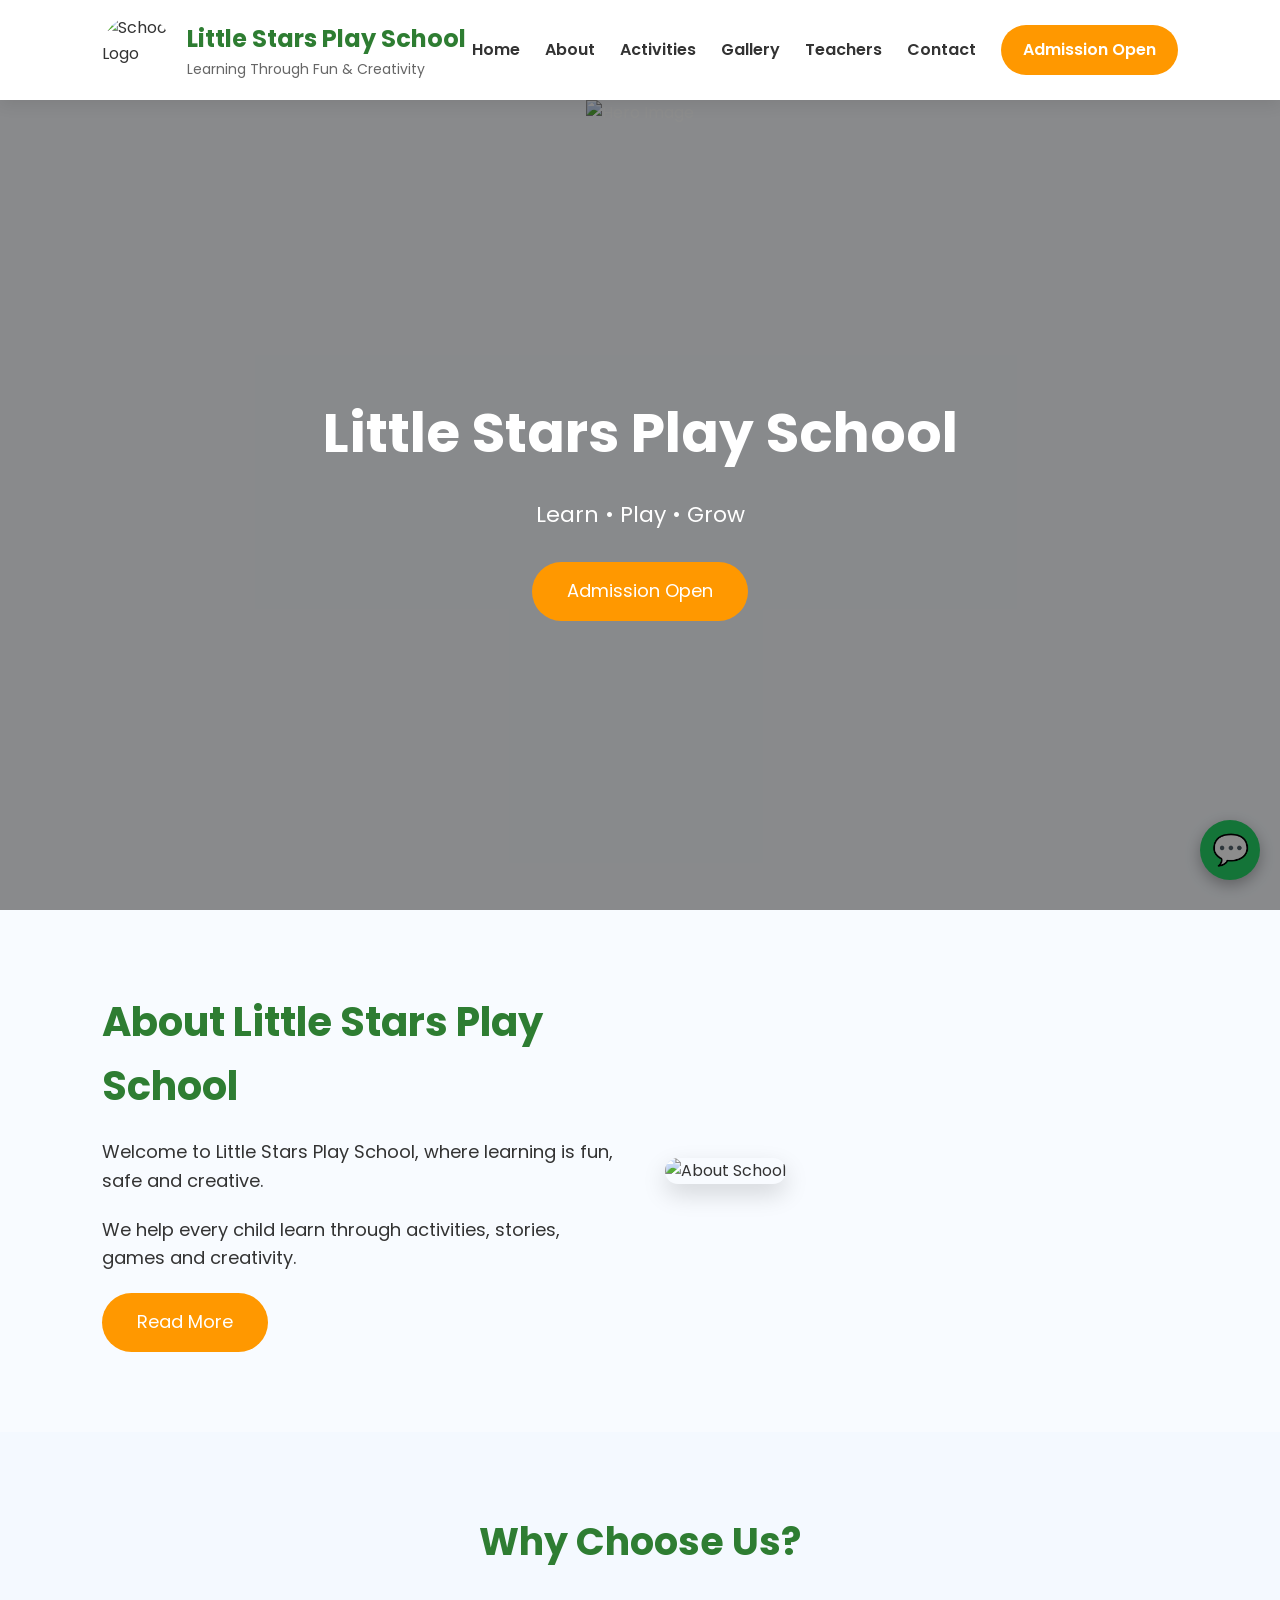
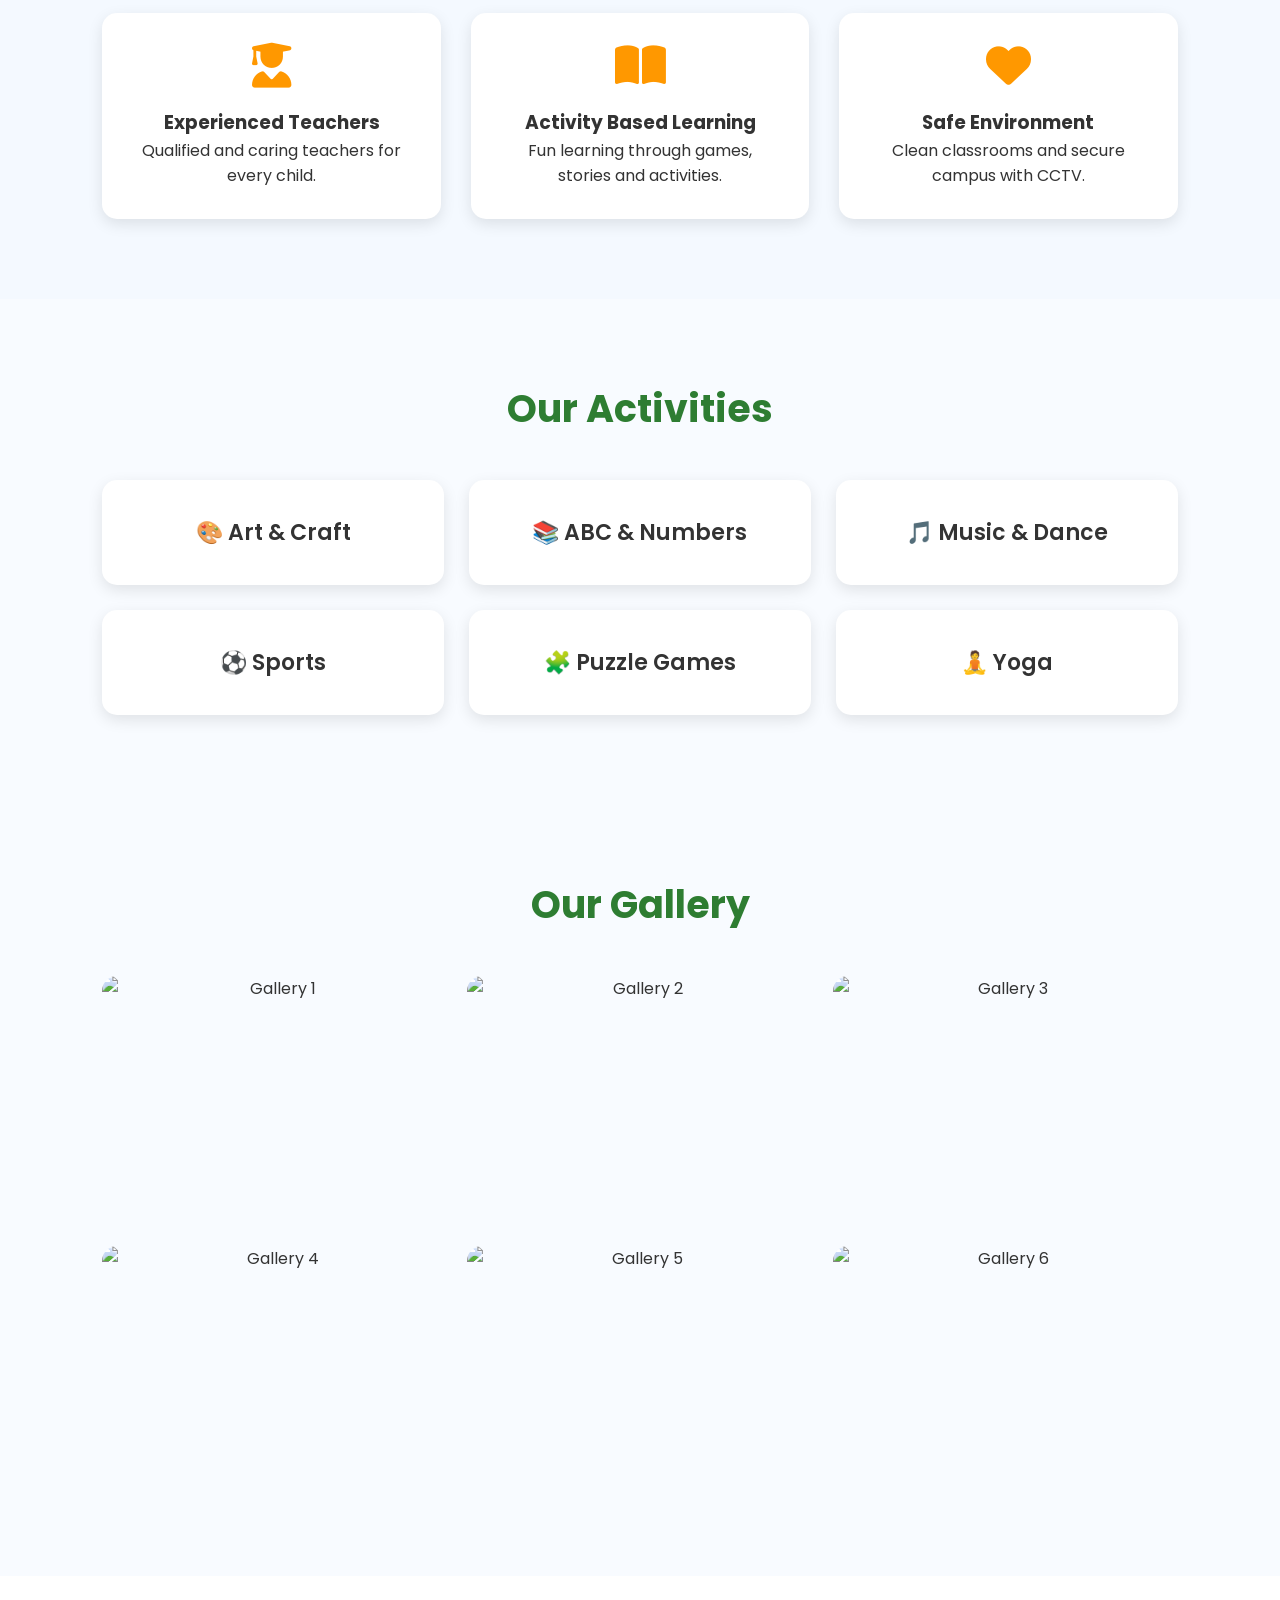
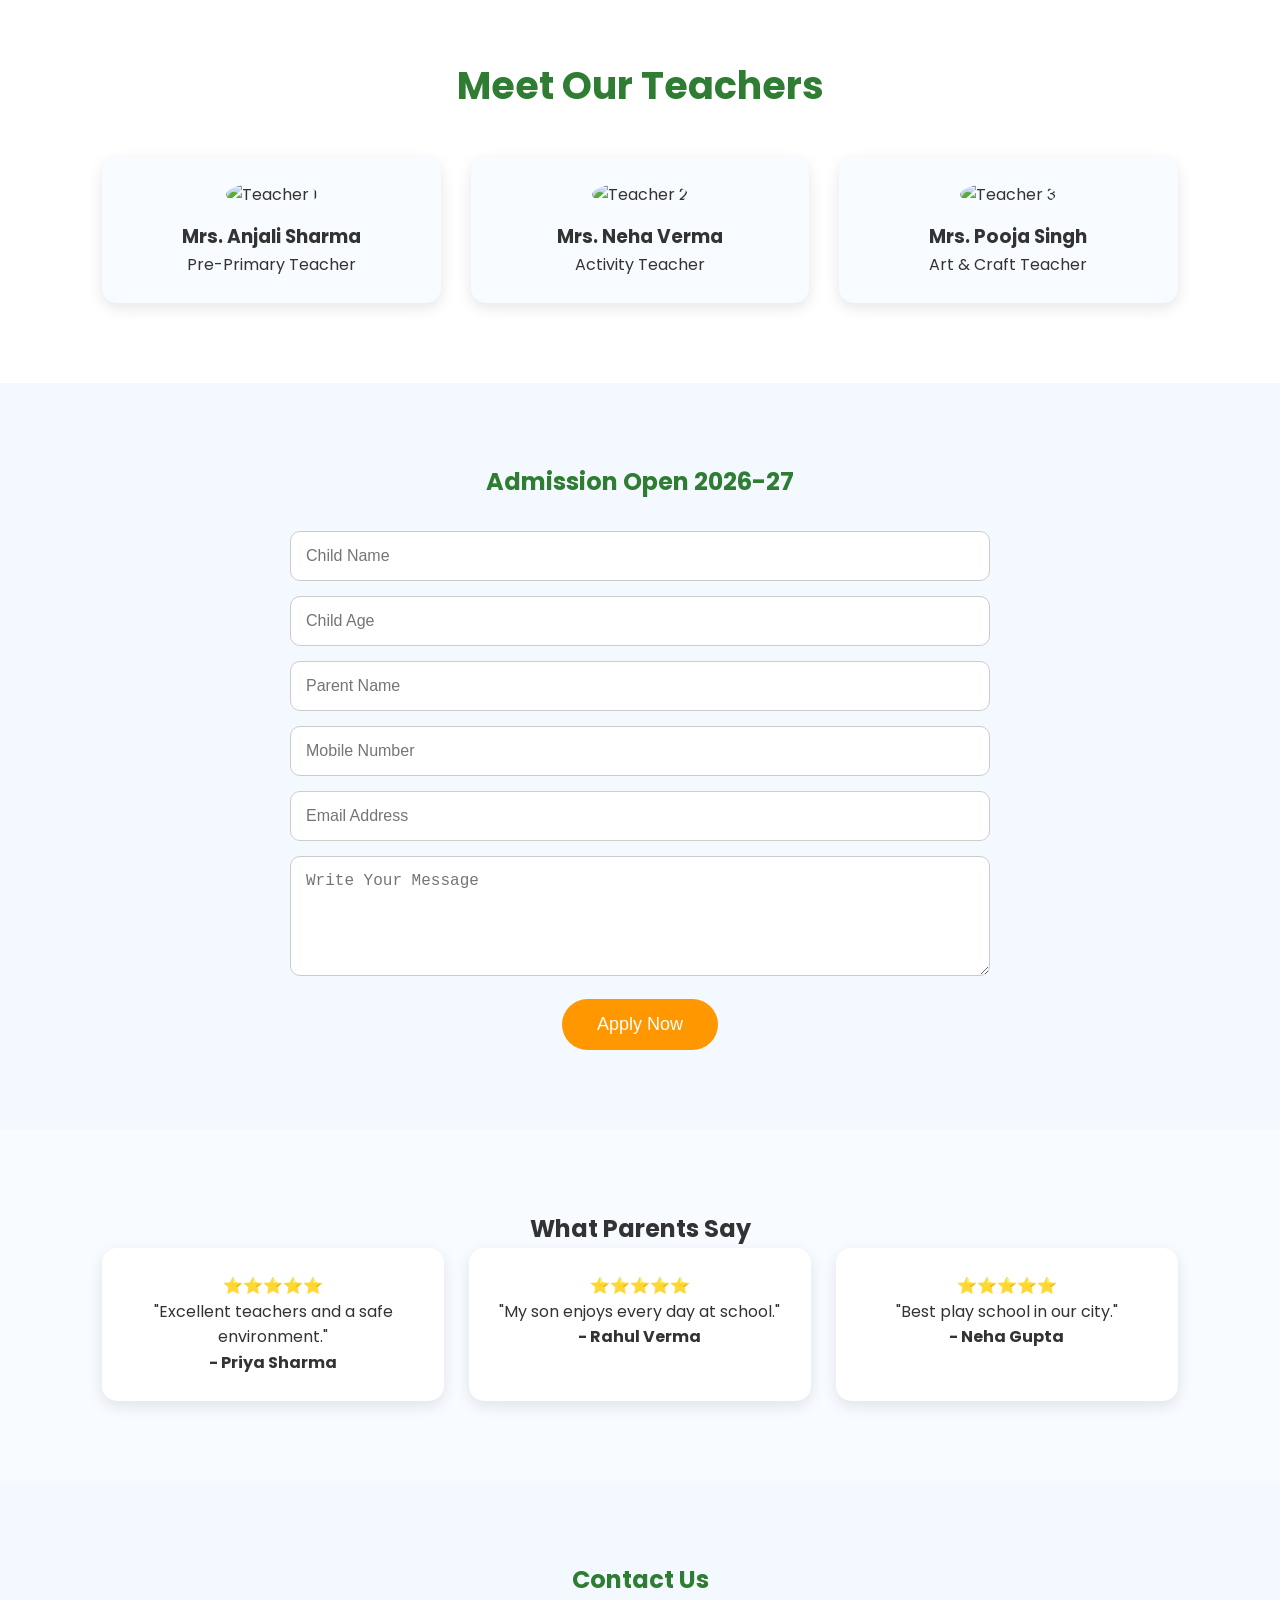
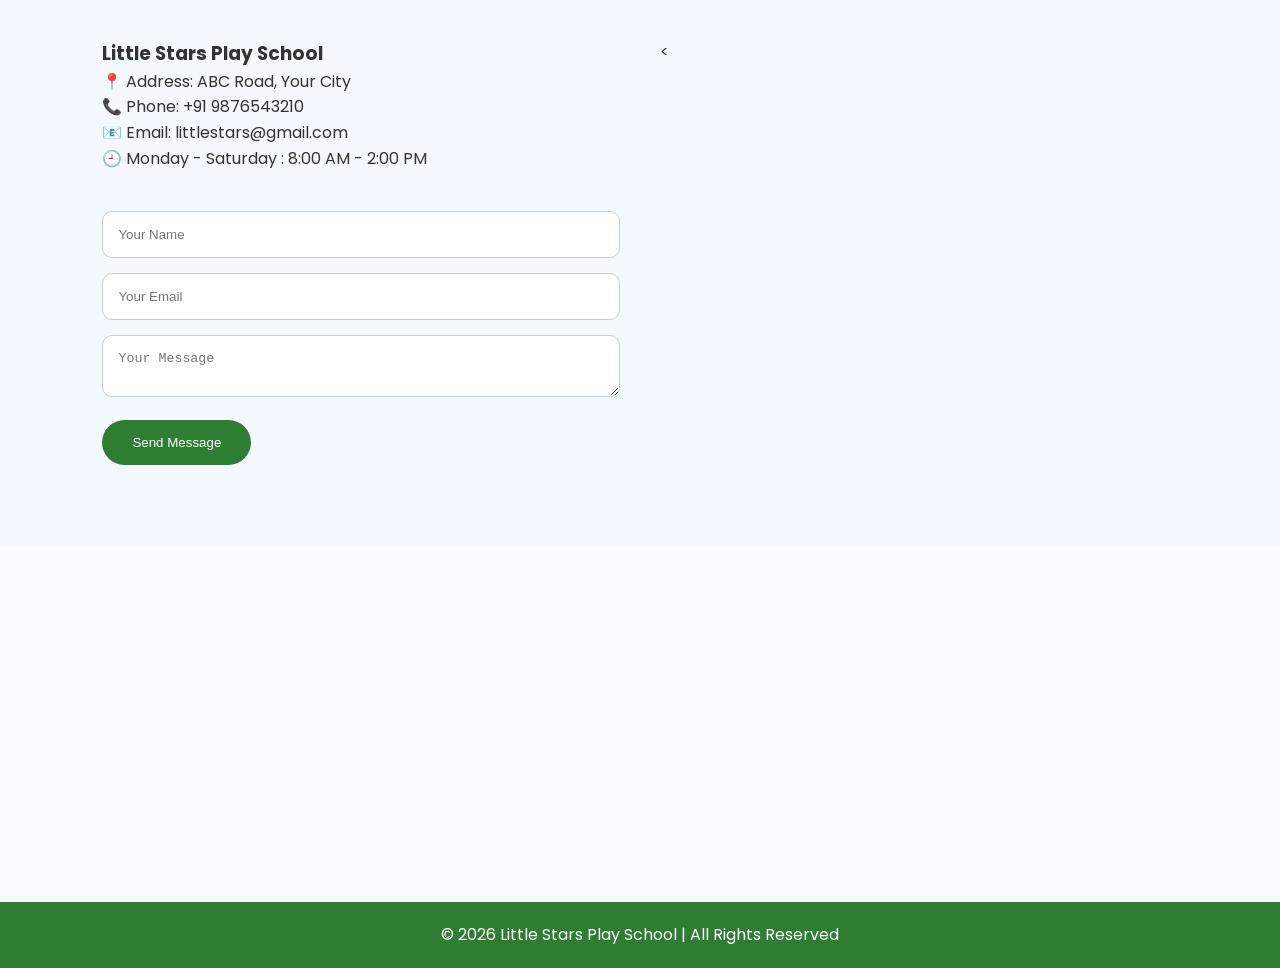
==== index.html @ bb534066 "Upload website files" ====
<!DOCTYPE html>
<html lang="en">

<head>
    <meta charset="UTF-8">
    <meta name="viewport" content="width=device-width, initial-scale=1.0">

    <title>Little Stars Play School</title>

    <link rel="stylesheet" href="style.css">

    <link rel="preconnect" href="https://fonts.googleapis.com">
    <link rel="preconnect" href="https://fonts.gstatic.com" crossorigin>

    <link href="https://fonts.googleapis.com/css2?family=Poppins:wght@300;400;500;600;700&display=swap" rel="stylesheet">

    <link rel="stylesheet"
          href="https://cdnjs.cloudflare.com/ajax/libs/font-awesome/6.6.0/css/all.min.css">
</head>

<body>

<header class="header">

    <div class="logo">

        <img src="images/logo.png" alt="School Logo">

        <div>
            <h2>Little Stars Play School</h2>
            <p>Learning Through Fun & Creativity</p>
        </div>

    </div>

    <div class="menu-toggle">
        <i class="fa-solid fa-bars"></i>
    </div>

    <nav class="navbar">

        <a href="#home">Home</a>
        <a href="#about">About</a>
        <a href="#activities">Activities</a>
        <a href="#gallery">Gallery</a>
        <a href="#teachers">Teachers</a>
        <a href="#contact">Contact</a>

        <a href="#admission" class="admission-btn">
            Admission Open
        </a>

    </nav>

</header>

<!-- Hero Section -->

<section class="hero" id="home">

    <div class="slider">

        <div class="slide active">
            <img src="images/hero1.jpg" alt="Hero Image">
        </div>

        <div class="slide">
            <img src="images/hero2.jpg" alt="Hero Image">
        </div>

        <div class="slide">
            <img src="images/hero3.jpg" alt="Hero Image">
        </div>

    </div>

    <div class="hero-content">

        <h1>Little Stars Play School</h1>

        <p>
            Learn • Play • Grow
        </p>

        <a href="#admission" class="hero-btn">
            Admission Open
        </a>

    </div>

</section>

<!-- About Section -->

<section class="about" id="about">

    <div class="about-text">

        <h2>About Little Stars Play School</h2>

        <p>
            Welcome to Little Stars Play School, where learning is fun,
            safe and creative.
        </p>

        <p>
            We help every child learn through activities, stories,
            games and creativity.
        </p>

        <a href="#admission" class="hero-btn">
            Read More
        </a>

    </div>

    <div class="about-image">

        <img src="images/about.jpg" alt="About School">

    </div>

</section>
<!-- Why Choose Us -->

<section class="why-us">

    <h2>Why Choose Us?</h2>

    <div class="why-container">

        <div class="why-card">
            <i class="fa-solid fa-user-graduate"></i>
            <h3>Experienced Teachers</h3>
            <p>Qualified and caring teachers for every child.</p>
        </div>

        <div class="why-card">
            <i class="fa-solid fa-book-open"></i>
            <h3>Activity Based Learning</h3>
            <p>Fun learning through games, stories and activities.</p>
        </div>

        <div class="why-card">
            <i class="fa-solid fa-heart"></i>
            <h3>Safe Environment</h3>
            <p>Clean classrooms and secure campus with CCTV.</p>
        </div>

    </div>

</section>

<!-- Activities -->

<section class="activities" id="activities">

    <h2>Our Activities</h2>

    <div class="activity-container">

        <div class="activity-card">🎨 Art & Craft</div>
        <div class="activity-card">📚 ABC & Numbers</div>
        <div class="activity-card">🎵 Music & Dance</div>
        <div class="activity-card">⚽ Sports</div>
        <div class="activity-card">🧩 Puzzle Games</div>
        <div class="activity-card">🧘 Yoga</div>

    </div>

</section>

<!-- Gallery -->

<section class="gallery" id="gallery">

    <h2>Our Gallery</h2>

    <div class="gallery-container">

        <img src="images/gallery1.jpg" alt="Gallery 1">
        <img src="images/gallery2.jpg" alt="Gallery 2">
        <img src="images/gallery3.jpg" alt="Gallery 3">
        <img src="images/gallery4.jpg" alt="Gallery 4">
        <img src="images/gallery5.jpg" alt="Gallery 5">
        <img src="images/gallery6.jpg" alt="Gallery 6">

    </div>

</section>

<!-- Teachers -->

<section class="teachers" id="teachers">

    <h2>Meet Our Teachers</h2>

    <div class="teacher-container">

        <div class="teacher-card">
            <img src="images/teacher1.jpg" alt="Teacher 1">
            <h3>Mrs. Anjali Sharma</h3>
            <p>Pre-Primary Teacher</p>
        </div>

        <div class="teacher-card">
            <img src="images/teacher2.jpg" alt="Teacher 2">
            <h3>Mrs. Neha Verma</h3>
            <p>Activity Teacher</p>
        </div>

        <div class="teacher-card">
            <img src="images/teacher3.jpg" alt="Teacher 3">
            <h3>Mrs. Pooja Singh</h3>
            <p>Art & Craft Teacher</p>
        </div>

    </div>

</section>
<!-- Admission -->

<section class="admission" id="admission">

    <h2>Admission Open 2026-27</h2>

    <form action="https://formsubmit.co/shrivastavpooja2024@gmail.com" method="POST" class="admission-form">

    <input type="hidden" name="_captcha" value="false">

    <input type="hidden" name="_subject" value="New Admission Request">

    <input type="hidden" name="_template" value="table">
<input type="hidden" name="_next" value="http://127.0.0.1:5500/thankyou.html">
    <input type="text" name="Child Name" placeholder="Child Name" required>

    <input type="number" name="Child Age" placeholder="Child Age" required>

    <input type="text" name="Parent Name" placeholder="Parent Name" required>

    <input type="tel" name="Mobile Number" placeholder="Mobile Number" required>

    <input type="email" name="Email Address" placeholder="Email Address">

    <textarea name="Message" placeholder="Write Your Message"></textarea>

    <button type="submit">Apply Now</button>

</form>

</section>

<!-- Testimonials -->

<section class="testimonials">

    <h2>What Parents Say</h2>

    <div class="testimonial-container">

        <div class="testimonial-card">
            ⭐⭐⭐⭐⭐
            <p>"Excellent teachers and a safe environment."</p>
            <h4>- Priya Sharma</h4>
        </div>

        <div class="testimonial-card">
            ⭐⭐⭐⭐⭐
            <p>"My son enjoys every day at school."</p>
            <h4>- Rahul Verma</h4>
        </div>

        <div class="testimonial-card">
            ⭐⭐⭐⭐⭐
            <p>"Best play school in our city."</p>
            <h4>- Neha Gupta</h4>
        </div>

    </div>

</section>

<!-- Contact -->

<section class="contact" id="contact">

    <h2>Contact Us</h2>

    <div class="contact-container">

        <div class="contact-info">

            <h3>Little Stars Play School</h3>

            <p>📍 Address: ABC Road, Your City</p>
            <p>📞 Phone: +91 9876543210</p>
            <p>📧 Email: littlestars@gmail.com</p>
            <p>🕘 Monday - Saturday : 8:00 AM - 2:00 PM</p>

        </div>

        <<div class="contact-form">

<form action="https://formsubmit.co/shrivastavpooja2024@gmail.com" method="POST">

<input type="hidden" name="_captcha" value="false">

<input type="hidden" name="_subject" value="New Contact Message">

<input type="hidden" name="_template" value="table">

<input type="text" name="Your Name" placeholder="Your Name" required>

<input type="email" name="Your Email" placeholder="Your Email" required>

<textarea name="Message" placeholder="Your Message" required></textarea>

<button type="submit">Send Message</button>

</form>

</div>

        </div>

    </div>

</section>

<!-- Google Map -->

<section class="map">

    <iframe
        src="https://www.google.com/maps?q=Delhi&output=embed"
        width="100%"
        height="350"
        style="border:0;"
        loading="lazy">
    </iframe>

</section>

<!-- Footer -->

<footer>

    <p>© 2026 Little Stars Play School | All Rights Reserved</p>

</footer>

<!-- WhatsApp Button -->

<a href="https://wa.me/919876543210"
   class="whatsapp"
   target="_blank">
    💬
</a>

<!-- Lightbox -->

<div class="lightbox" id="lightbox">

    <span class="close">&times;</span>

    <img id="lightbox-img" src="" alt="">

</div>

<script src="script.js"></script>

</body>
</html>
---- style.css ----
/* ===========================
   GOOGLE FONT & RESET
=========================== */

*{
    margin:0;
    padding:0;
    box-sizing:border-box;
}

html{
    scroll-behavior:smooth;
}

body{
    font-family:'Poppins',sans-serif;
    background:#f8fbff;
    color:#333;
    line-height:1.6;
}

/* ===========================
   HEADER
=========================== */

.header{
    width:100%;
    background:#ffffff;
    display:flex;
    justify-content:space-between;
    align-items:center;
    padding:15px 8%;
    box-shadow:0 5px 15px rgba(0,0,0,.08);
    position:sticky;
    top:0;
    z-index:1000;
}

.logo{
    display:flex;
    align-items:center;
    gap:15px;
}

.logo img{
    width:70px;
    height:70px;
    border-radius:50%;
    object-fit:cover;
}

.logo h2{
    color:#2e7d32;
    font-size:24px;
}

.logo p{
    color:#666;
    font-size:14px;
}

/* ===========================
   NAVIGATION
=========================== */

.navbar{
    display:flex;
    align-items:center;
    gap:25px;
}

.navbar a{
    text-decoration:none;
    color:#333;
    font-weight:600;
    transition:.3s;
}

.navbar a:hover{
    color:#2e7d32;
}

.admission-btn{
    background:#ff9800;
    color:#fff !important;
    padding:12px 22px;
    border-radius:30px;
}

.admission-btn:hover{
    background:#ff5722;
}

/* ===========================
   HERO SECTION
=========================== */

.hero{
    height:90vh;
    background:url("images/hero.jpg") center/cover no-repeat;
    display:flex;
    justify-content:center;
    align-items:center;
    text-align:center;
    color:#fff;
    position:relative;
}

.hero::before{
    content:"";
    position:absolute;
    inset:0;
    background:rgba(0,0,0,.45);
}

.hero-content{
    position:relative;
    z-index:2;
    max-width:700px;
    padding:20px;
}

.hero h1{
    font-size:52px;
    margin-bottom:20px;
}

.hero p{
    font-size:20px;
    margin-bottom:30px;
}

.hero-btn{
    display:inline-block;
    background:#ff9800;
    color:#fff;
    text-decoration:none;
    padding:15px 35px;
    border-radius:40px;
    transition:.3s;
}

.hero-btn:hover{
    background:#ff5722;
    transform:translateY(-3px);
}
/* ===========================
   ABOUT SECTION
=========================== */

.about{
    display:flex;
    justify-content:space-between;
    align-items:center;
    gap:50px;
    padding:80px 8%;
}

.about-text{
    flex:1;
}

.about-text h2{
    font-size:40px;
    color:#2e7d32;
    margin-bottom:20px;
}

.about-text p{
    margin-bottom:20px;
    font-size:18px;
}

.about-image{
    flex:1;
}

.about-image img{
    width:100%;
    border-radius:15px;
    box-shadow:0 10px 25px rgba(0,0,0,.15);
}

/* ===========================
   WHY CHOOSE US
=========================== */

.why-us{
    padding:80px 8%;
    background:#f4f9ff;
    text-align:center;
}

.why-us h2{
    font-size:38px;
    color:#2e7d32;
    margin-bottom:40px;
}

.why-container{
    display:grid;
    grid-template-columns:repeat(3,1fr);
    gap:30px;
}

.why-card{
    background:#fff;
    padding:30px;
    border-radius:15px;
    box-shadow:0 5px 15px rgba(0,0,0,.1);
    transition:.3s;
}

.why-card:hover{
    transform:translateY(-10px);
}

.why-card i{
    font-size:45px;
    color:#ff9800;
    margin-bottom:20px;
}

/* ===========================
   ACTIVITIES
=========================== */

.activities{
    padding:80px 8%;
    text-align:center;
}

.activities h2{
    font-size:38px;
    color:#2e7d32;
    margin-bottom:40px;
}

.activity-container{
    display:grid;
    grid-template-columns:repeat(3,1fr);
    gap:25px;
}

.activity-card{
    background:#ffffff;
    padding:35px;
    border-radius:15px;
    box-shadow:0 5px 15px rgba(0,0,0,.1);
    font-size:22px;
    font-weight:600;
    transition:.3s;
}

.activity-card:hover{
    background:#ff9800;
    color:white;
    transform:scale(1.05);
}

/* ===========================
   GALLERY
=========================== */

.gallery{
    padding:80px 8%;
    background:#f8fbff;
    text-align:center;
}

.gallery h2{
    font-size:38px;
    color:#2e7d32;
    margin-bottom:40px;
}

.gallery-container{
    display:grid;
    grid-template-columns:repeat(3,1fr);
    gap:20px;
}

.gallery-container img{
    width:100%;
    height:250px;
    object-fit:cover;
    border-radius:15px;
    transition:.3s;
}

.gallery-container img:hover{
    transform:scale(1.05);
}
/* ===========================
   TEACHERS SECTION
=========================== */

.teachers{
    padding:80px 8%;
    text-align:center;
    background:#ffffff;
}

.teachers h2{
    font-size:38px;
    color:#2e7d32;
    margin-bottom:40px;
}

.teacher-container{
    display:grid;
    grid-template-columns:repeat(3,1fr);
    gap:30px;
}

.teacher-card{
    background:#f8fbff;
    padding:25px;
    border-radius:15px;
    box-shadow:0 5px 15px rgba(0,0,0,.1);
    transition:.3s;
}

.teacher-card:hover{
    transform:translateY(-10px);
}

.teacher-card img{
    width:150px;
    height:150px;
    border-radius:50%;
    object-fit:cover;
    margin-bottom:15px;
}

/* ===========================
   ADMISSION SECTION
=========================== */

.admission{
    padding:80px 8%;
    background:#f4f9ff;
    text-align:center;
}

.admission h2{
    color:#2e7d32;
    margin-bottom:30px;
}

.admission-form{
    max-width:700px;
    margin:auto;
}

.admission-form input,
.admission-form textarea{
    width:100%;
    padding:15px;
    margin-bottom:15px;
    border:1px solid #ccc;
    border-radius:10px;
    font-size:16px;
}

.admission-form textarea{
    height:120px;
}

.admission-form button{
    background:#ff9800;
    color:white;
    border:none;
    padding:15px 35px;
    border-radius:30px;
    cursor:pointer;
    font-size:18px;
}

.admission-form button:hover{
    background:#ff5722;
}

/* ===========================
   TESTIMONIALS
=========================== */

.testimonials{
    padding:80px 8%;
    text-align:center;
}

.testimonial-container{
    display:grid;
    grid-template-columns:repeat(3,1fr);
    gap:25px;
}

.testimonial-card{
    background:white;
    padding:25px;
    border-radius:15px;
    box-shadow:0 5px 15px rgba(0,0,0,.1);
}

/* ===========================
   CONTACT
=========================== */

.contact{
    padding:80px 8%;
    background:#f4f9ff;
}

.contact h2{
    text-align:center;
    color:#2e7d32;
    margin-bottom:40px;
}

.contact-container{
    display:grid;
    grid-template-columns:1fr 1fr;
    gap:40px;
}

.contact-form input,
.contact-form textarea{
    width:100%;
    padding:15px;
    margin-bottom:15px;
    border-radius:10px;
    border:1px solid #ccc;
}

.contact-form button{
    background:#2e7d32;
    color:white;
    padding:15px 30px;
    border:none;
    border-radius:30px;
    cursor:pointer;
}

/* ===========================
   FOOTER
=========================== */

footer{
    background:#2e7d32;
    color:white;
    text-align:center;
    padding:20px;
}

/* ===========================
   WHATSAPP BUTTON
=========================== */

.whatsapp{
    position:fixed;
    right:20px;
    bottom:20px;
    width:60px;
    height:60px;
    background:#25D366;
    color:white;
    border-radius:50%;
    display:flex;
    justify-content:center;
    align-items:center;
    text-decoration:none;
    font-size:30px;
    box-shadow:0 5px 15px rgba(0,0,0,.3);
}

/* ===========================
   RESPONSIVE DESIGN
=========================== */

@media(max-width:768px){

.header{
    flex-direction:column;
}

.navbar{
    flex-wrap:wrap;
    justify-content:center;
    margin-top:15px;
}

.about,
.contact-container{
    grid-template-columns:1fr;
    display:grid;
}

.why-container,
.activity-container,
.gallery-container,
.teacher-container,
.testimonial-container{
    grid-template-columns:1fr;
}

.hero h1{
    font-size:36px;
}

.hero p{
    font-size:18px;
}

}
/* ===========================
   HERO IMAGE SLIDER
=========================== */

.hero{
    position:relative;
    width:100%;
    height:90vh;
    overflow:hidden;
}

.slider{
    position:absolute;
    top:0;
    left:0;
    width:100%;
    height:100%;
}

.slide{
    position:absolute;
    width:100%;
    height:100%;
    opacity:0;
    transition:opacity 1s ease-in-out;
}

.slide.active{
    opacity:1;
}

.slide img{
    width:100%;
    height:100%;
    object-fit:cover;
}

.hero::before{
    content:"";
    position:absolute;
    width:100%;
    height:100%;
    background:rgba(0,0,0,0.45);
    z-index:1;
}

.hero-content{
    position:relative;
    z-index:2;
    height:100%;
    display:flex;
    flex-direction:column;
    justify-content:center;
    align-items:center;
    color:white;
    text-align:center;
    padding:20px;
}

.hero-content h1{
    font-size:55px;
    margin-bottom:20px;
}

.hero-content p{
    font-size:22px;
    margin-bottom:30px;
}

.hero-btn{
    background:#ff9800;
    color:white;
    text-decoration:none;
    padding:15px 35px;
    border-radius:40px;
    font-size:18px;
    transition:0.3s;
}

.hero-btn:hover{
    background:#ff5722;
}
/* ===========================
   HAMBURGER MENU
=========================== */

.menu-toggle{
    display:none;
    font-size:30px;
    cursor:pointer;
    color:#2e7d32;
}

@media (max-width:768px){

    .menu-toggle{
        display:block;
    }

    .navbar{
        display:none;
        flex-direction:column;
        position:absolute;
        top:90px;
        left:0;
        width:100%;
        background:#ffffff;
        padding:20px 0;
        box-shadow:0 5px 10px rgba(0,0,0,.1);
    }

    .navbar.active{
        display:flex;
    }

    .navbar a{
        padding:12px;
        text-align:center;
    }

}
/* ===========================
   SCROLL ANIMATION
=========================== */

.hidden{
    opacity:0;
    transform:translateY(60px);
    transition:all .8s ease;
}

.show{
    opacity:1;
    transform:translateY(0);
}
/* ===========================
   GALLERY LIGHTBOX
=========================== */

.lightbox{
    display:none;
    position:fixed;
    top:0;
    left:0;
    width:100%;
    height:100%;
    background:rgba(0,0,0,.9);
    justify-content:center;
    align-items:center;
    z-index:9999;
}

.lightbox img{
    max-width:90%;
    max-height:80%;
    border-radius:10px;
}

.close{
    position:absolute;
    top:20px;
    right:40px;
    color:#fff;
    font-size:45px;
    cursor:pointer;
}
/* THANK YOU PAGE */

.thankyou-container{

height:100vh;

display:flex;

flex-direction:column;

justify-content:center;

align-items:center;

text-align:center;

background:linear-gradient(135deg,#4facfe,#00f2fe);

color:#fff;

padding:20px;

}

.thankyou-container h1{

font-size:60px;

margin-bottom:20px;

}

.thankyou-container h2{

margin-bottom:20px;

}

.thankyou-container p{

font-size:20px;

margin:10px;

}

.thankyou-container .hero-btn{

margin-top:30px;

}
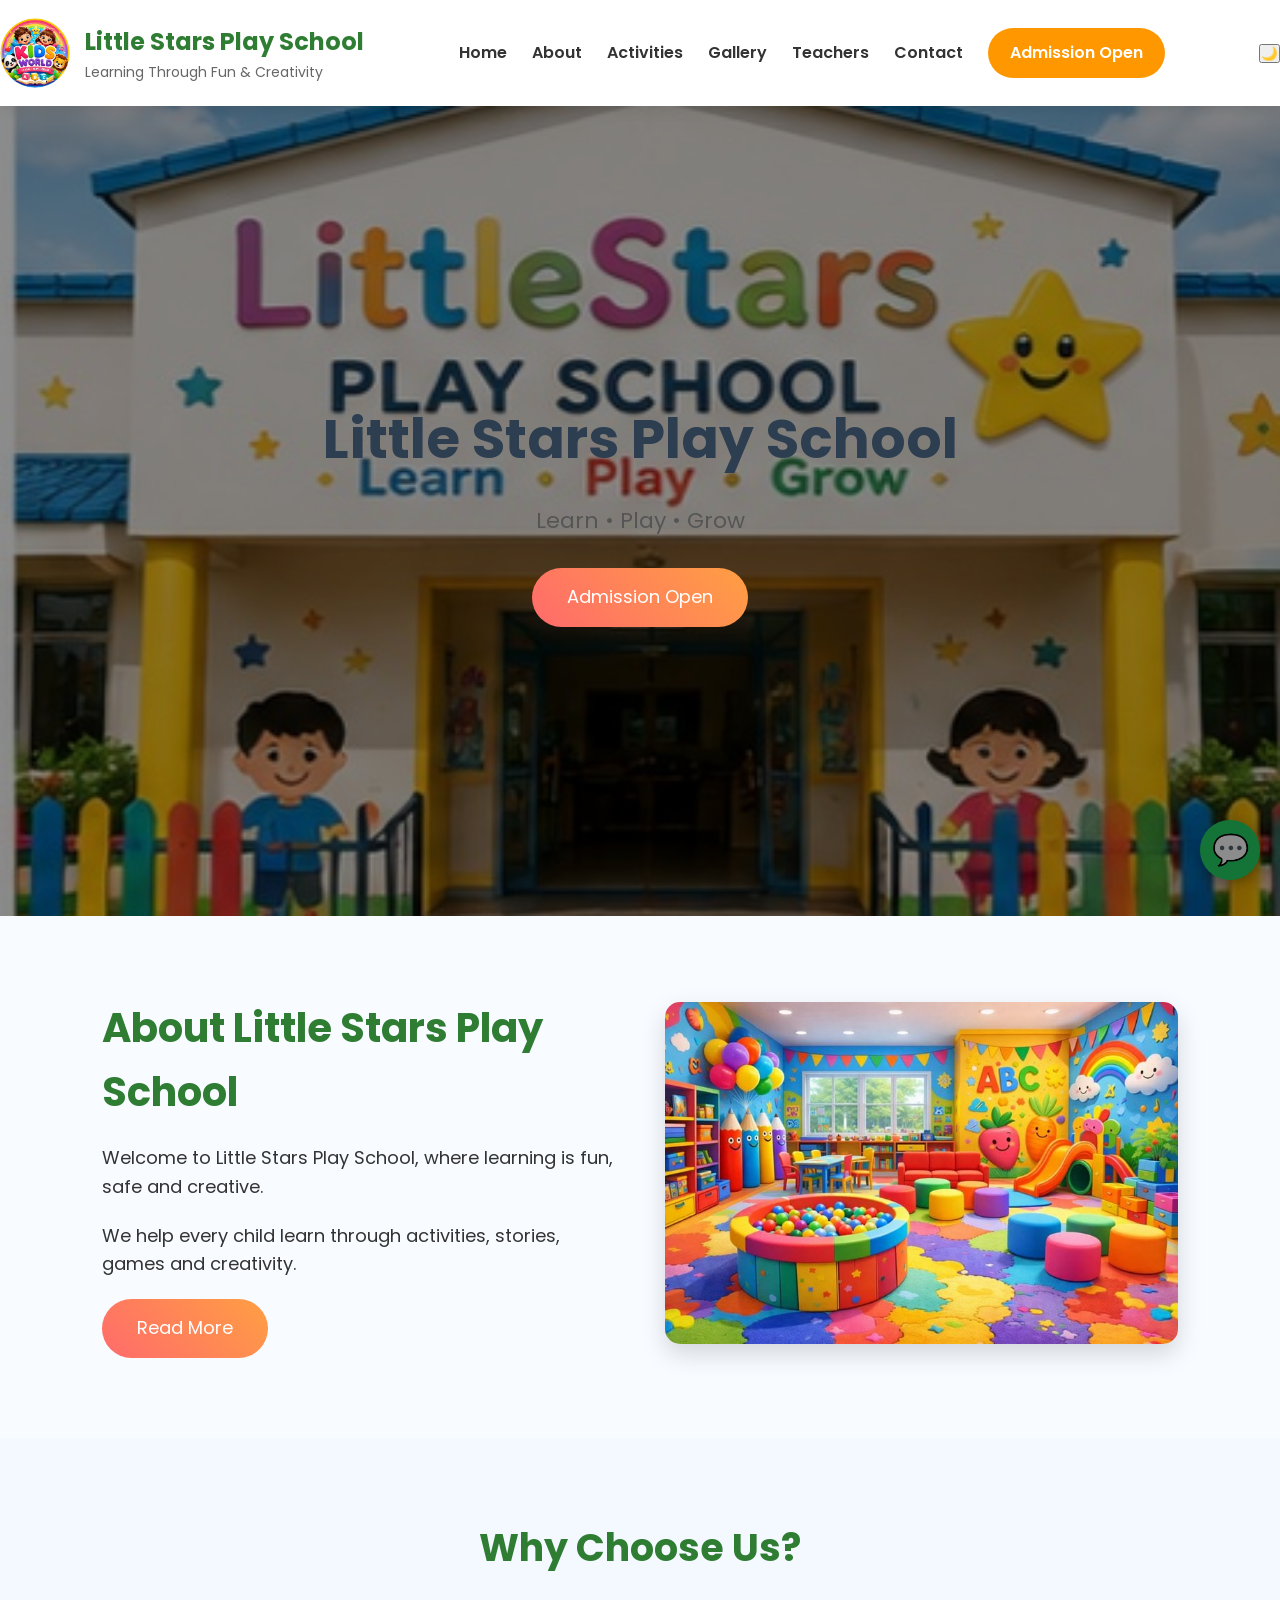
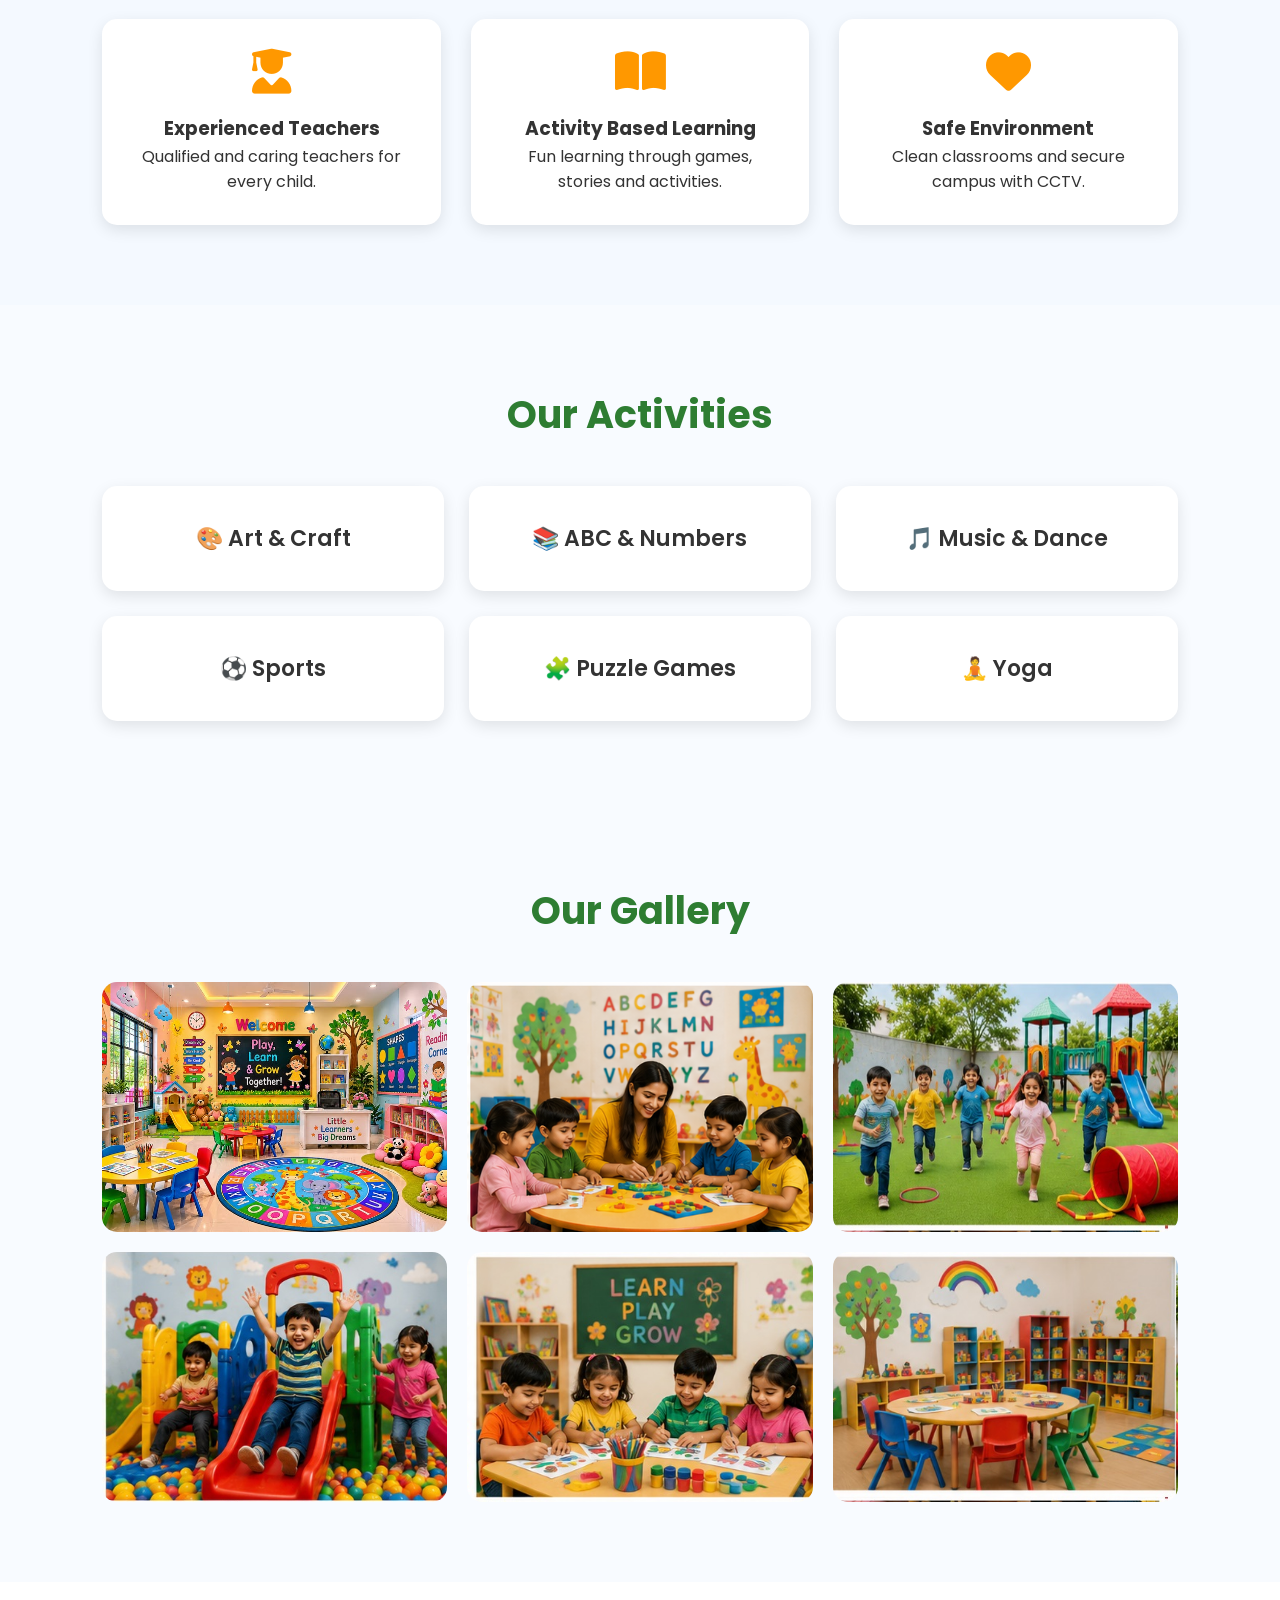
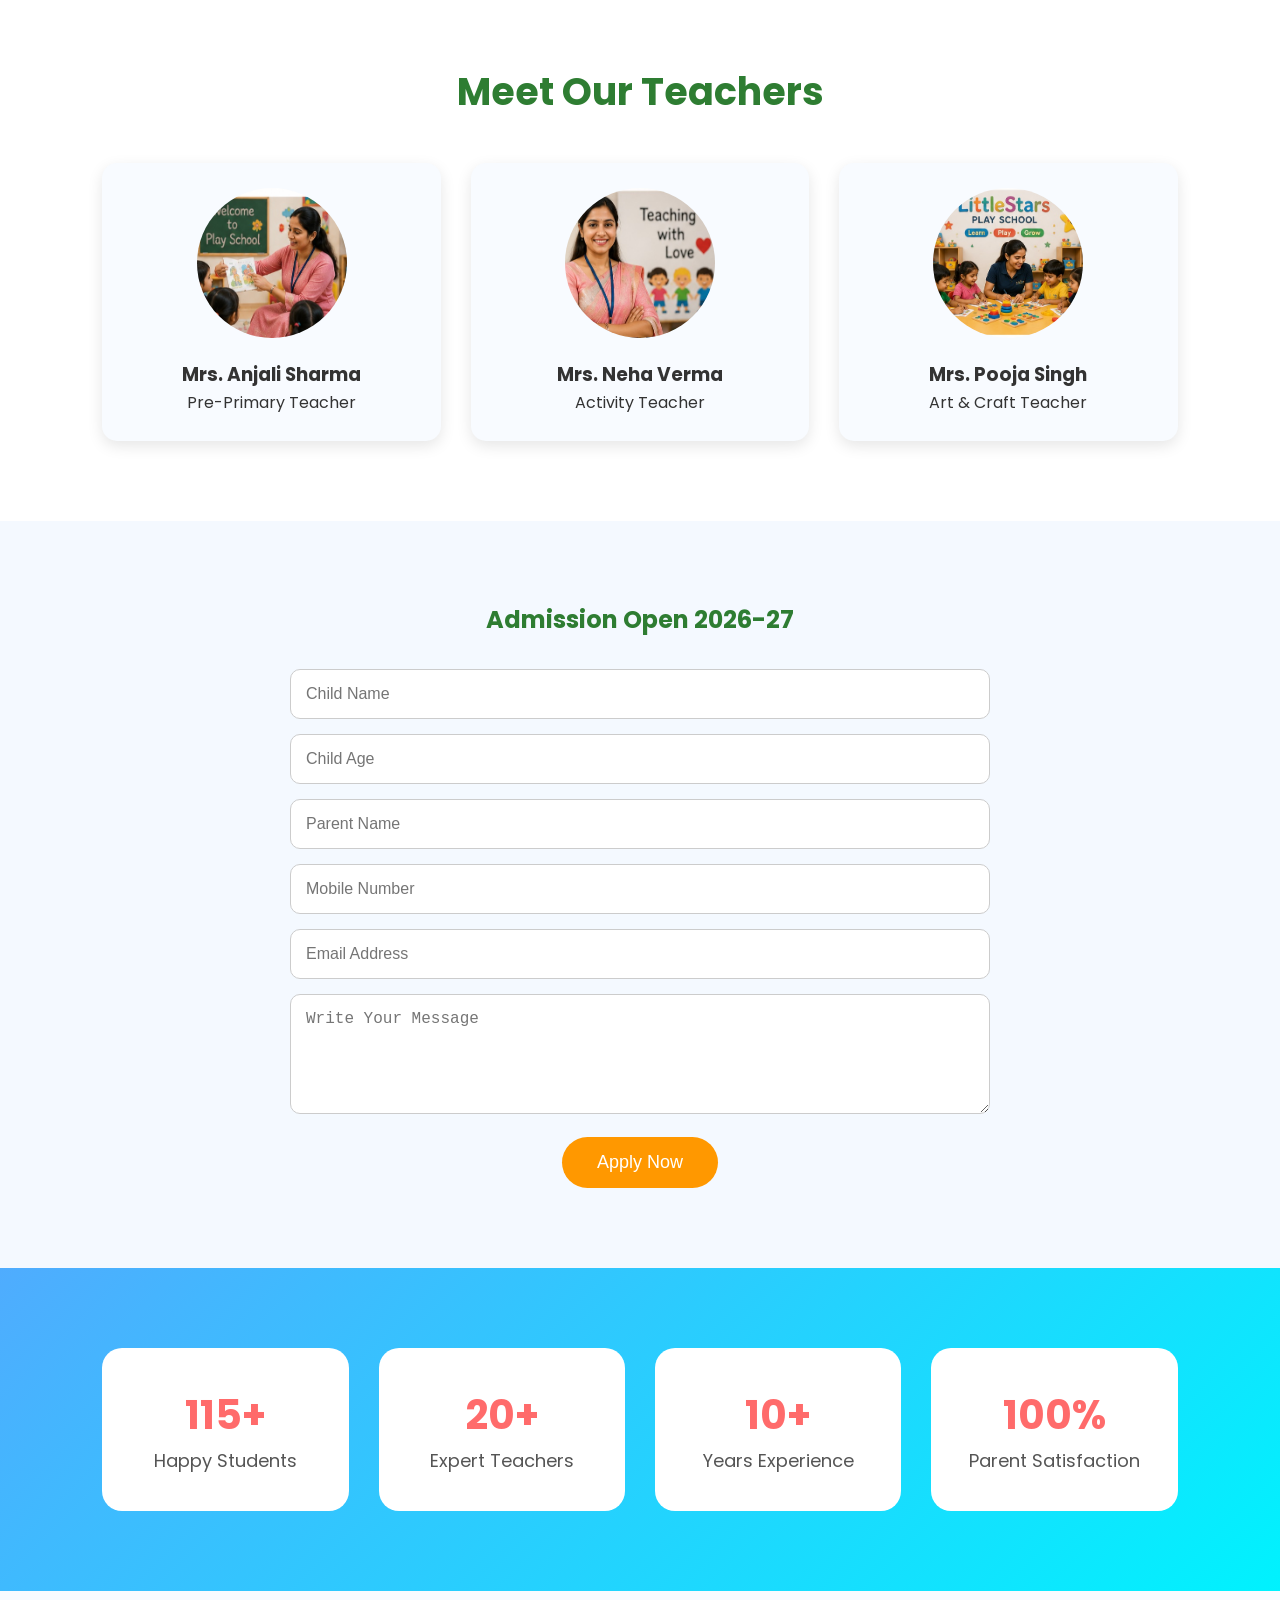
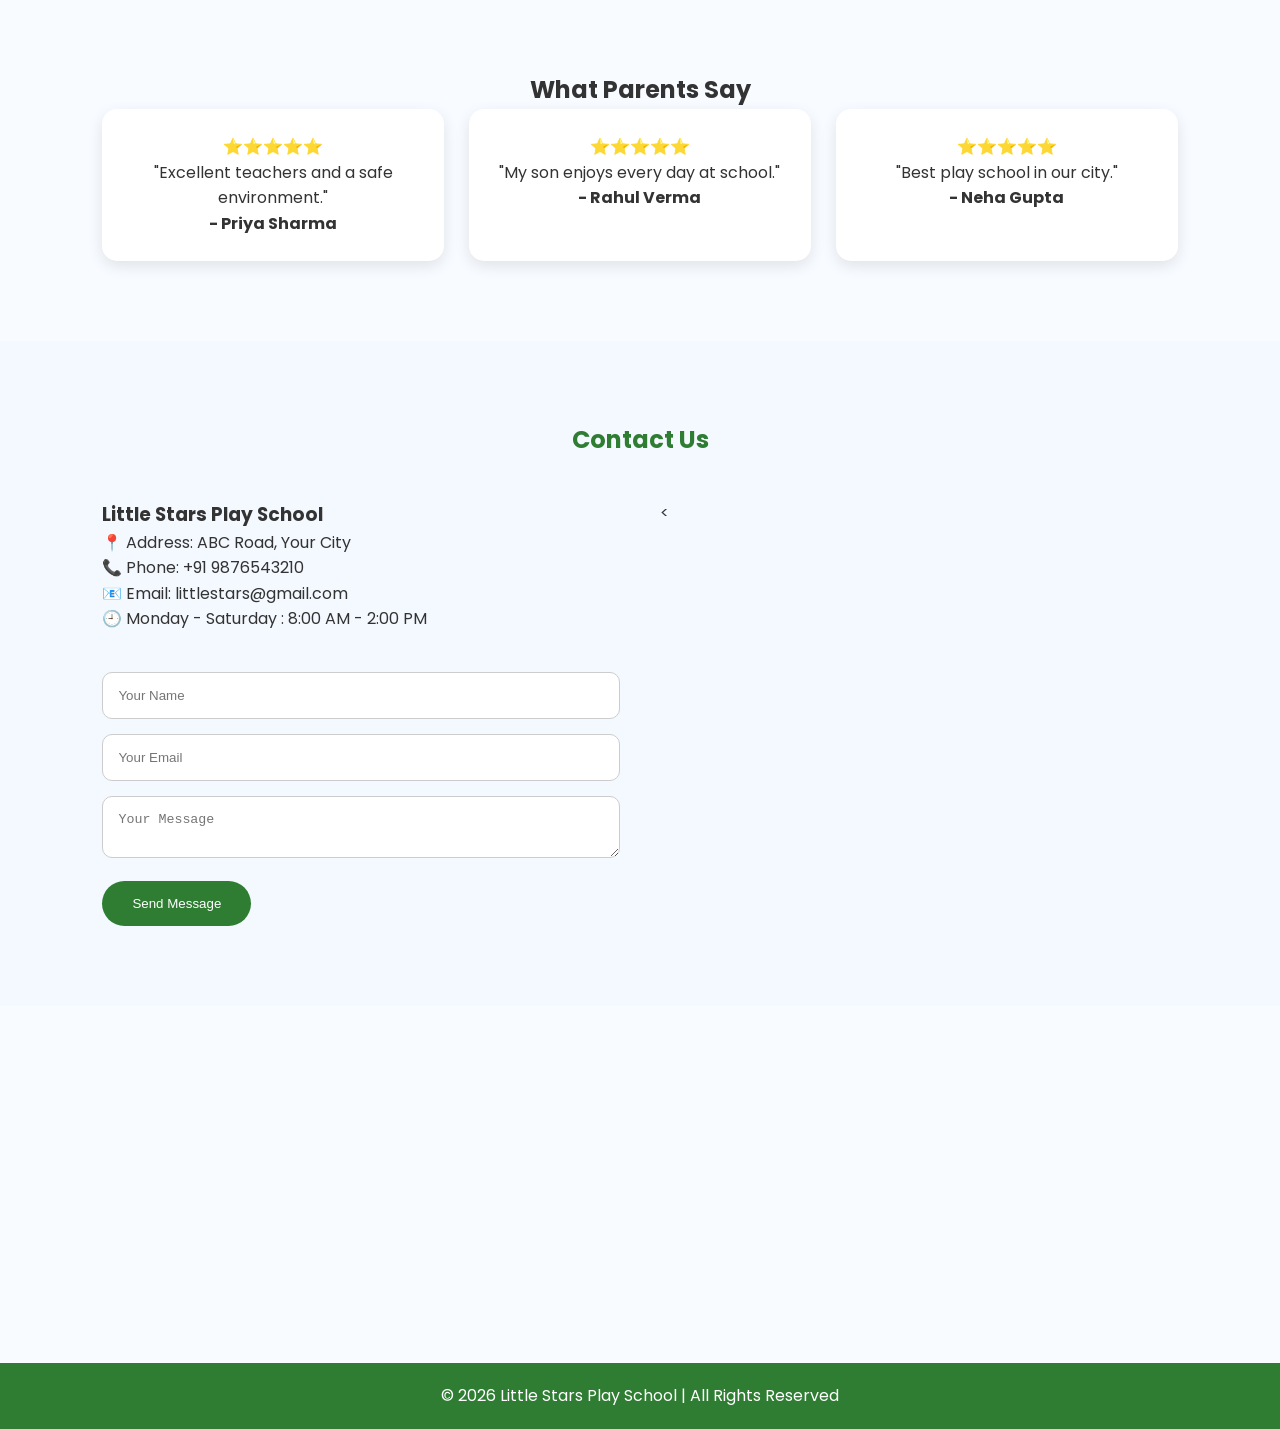
==== commit 128f8c01: "Add files via upload" ====
--- a/index.html
+++ b/index.html
@@ -5,9 +5,10 @@
     <meta charset="UTF-8">
     <meta name="viewport" content="width=device-width, initial-scale=1.0">
 
-    <title>Little Stars Play School</title>
+    <title>Little Stars Play School | Admission Open 2026-27</title>
 
     <link rel="stylesheet" href="style.css">
+    <link rel="icon" type="image/png" href="logo.png">
 
     <link rel="preconnect" href="https://fonts.googleapis.com">
     <link rel="preconnect" href="https://fonts.gstatic.com" crossorigin>
@@ -16,6 +17,24 @@
 
     <link rel="stylesheet"
           href="https://cdnjs.cloudflare.com/ajax/libs/font-awesome/6.6.0/css/all.min.css">
+
+          <meta name="description" content="Little Stars Play School - Best Play School for Kids. Admission Open 2026-27. Safe, Fun & Creative Learning Environment.">
+
+<meta name="keywords" content="Play School, Kids School, Nursery, Preschool, Little Stars, Admission">
+
+<meta name="author" content="Little Stars Play School">
+
+<meta name="robots" content="index, follow">
+<meta property="og:title" content="Little Stars Play School">
+
+<meta property="og:description" content="Best Play School for Kids | Admission Open 2026-27">
+
+<meta property="og:image" content="about.jpg">
+
+<meta property="og:type" content="website">
+<meta property="og:url" content="https://shrivastavpooja2024-radhe.github.io/LittleStarsPlaySchool/">
+
+<meta property="og:site_name" content="Little Stars Play School">
 </head>
 
 <body>
@@ -51,7 +70,7 @@
         </a>
 
     </nav>
-
+<button id="theme-btn">🌙</button>
 </header>
 
 <!-- Hero Section -->
@@ -249,6 +268,38 @@
 </form>
 
 </section>
+<!-- Statistics -->
+
+<section class="stats">
+
+    <div class="stats-container">
+
+        <div class="stat-card">
+            <h2>500+</h2>
+            <p>Happy Students</p>
+        </div>
+
+        <div class="stat-card">
+            <h2>20+</h2>
+            <p>Expert Teachers</p>
+        </div>
+
+        <div class="stat-card">
+            <h2>10+</h2>
+            <p>Years Experience</p>
+        </div>
+
+        <div class="stat-card">
+            <h2>100%</h2>
+            <p>Parent Satisfaction</p>
+        </div>
+
+    </div>
+
+</section>
+
+
+
 
 <!-- Testimonials -->
 
--- a/style.css
+++ b/style.css
@@ -729,4 +729,419 @@
 
 margin-top:30px;
 
+}
+html{
+    scroll-behavior:smooth;
+}
+
+.header{
+    position:sticky;
+    top:0;
+    z-index:1000;
+    background:#ffffff;
+    box-shadow:0 2px 15px rgba(0,0,0,.1);
+    transition:.3s;
+}
+
+.navbar a{
+    transition:.3s;
+}
+
+.navbar a:hover{
+    color:#ff6b6b;
+}
+
+.hero-btn{
+    transition:.3s;
+}
+
+.hero-btn:hover{
+    transform:translateY(-4px);
+    box-shadow:0 10px 25px rgba(0,0,0,.2);
+}
+.gallery img{
+    transition:0.4s;
+    cursor:pointer;
+}
+
+.gallery img:hover{
+    transform:scale(1.08);
+    box-shadow:0 15px 35px rgba(0,0,0,.25);
+}
+
+.teacher-card{
+    transition:0.4s;
+}
+
+.teacher-card:hover{
+    transform:translateY(-10px);
+    box-shadow:0 15px 35px rgba(0,0,0,.2);
+}
+.why-card,
+.activity-card,
+.teacher-card,
+.testimonial-card,
+.facility-card{
+
+    transition:.4s ease;
+
+}
+
+.why-card:hover,
+.activity-card:hover,
+.teacher-card:hover,
+.testimonial-card:hover,
+.facility-card:hover{
+
+    transform:translateY(-12px);
+
+    box-shadow:0 20px 40px rgba(0,0,0,.18);
+
+}
+button,
+.hero-btn,
+.admission-btn{
+
+    transition:.4s;
+
+}
+
+button:hover,
+.hero-btn:hover,
+.admission-btn:hover{
+
+    letter-spacing:1px;
+
+    border-radius:50px;
+
+}
+/* ===========================
+   RESPONSIVE DESIGN
+=========================== */
+
+@media(max-width:992px){
+
+.header{
+
+    padding:15px 5%;
+
+}
+
+.hero-content h1{
+
+    font-size:40px;
+
+}
+
+.about{
+
+    flex-direction:column;
+
+    text-align:center;
+
+}
+
+.about img{
+
+    width:100%;
+
+}
+
+.why-container,
+.activity-container,
+.teacher-container,
+.gallery-container,
+.facility-container,
+.testimonial-container{
+
+    grid-template-columns:repeat(2,1fr);
+
+}
+
+}
+
+@media(max-width:768px){
+
+.menu-toggle{
+
+    display:block;
+
+}
+
+.navbar{
+
+    position:absolute;
+
+    top:100%;
+
+    left:0;
+
+    width:100%;
+
+    background:#fff;
+
+    display:none;
+
+    flex-direction:column;
+
+    padding:20px;
+
+}
+
+.navbar.active{
+
+    display:flex;
+
+}
+
+.hero-content h1{
+
+    font-size:32px;
+
+}
+
+.hero-content p{
+
+    font-size:18px;
+
+}
+
+.why-container,
+.activity-container,
+.teacher-container,
+.gallery-container,
+.facility-container,
+.testimonial-container{
+
+    grid-template-columns:1fr;
+
+}
+
+.admission-form{
+
+    width:100%;
+
+}
+
+}
+
+@media(max-width:480px){
+
+.hero-content h1{
+
+    font-size:26px;
+
+}
+
+.hero-btn{
+
+    padding:12px 24px;
+
+}
+
+}
+/* ===========================
+   PREMIUM GRADIENT DESIGN
+=========================== */
+
+.hero{
+
+    background:linear-gradient(135deg,#ffecd2,#fcb69f);
+
+}
+
+.hero-content h1{
+
+    color:#2c3e50;
+
+}
+
+.hero-content p{
+
+    color:#555;
+
+}
+
+.hero-btn{
+
+    background:linear-gradient(45deg,#ff6b6b,#ff9f43);
+
+    color:#fff;
+
+    border:none;
+
+}
+
+.hero-btn:hover{
+
+    background:linear-gradient(45deg,#ff9f43,#ff6b6b);
+
+}
+body{
+
+    animation:fadeIn 1s ease;
+
+}
+
+@keyframes fadeIn{
+
+    from{
+
+        opacity:0;
+
+    }
+
+    to{
+
+        opacity:1;
+
+    }
+
+}
+/* ===========================
+   STATISTICS
+=========================== */
+
+.stats{
+
+    padding:80px 8%;
+
+    background:#4facfe;
+
+    background:linear-gradient(135deg,#4facfe,#00f2fe);
+
+}
+
+.stats-container{
+
+    display:grid;
+
+    grid-template-columns:repeat(4,1fr);
+
+    gap:30px;
+
+}
+
+.stat-card{
+
+    background:#fff;
+
+    padding:35px;
+
+    border-radius:20px;
+
+    text-align:center;
+
+    transition:.4s;
+
+}
+
+.stat-card:hover{
+
+    transform:translateY(-10px);
+
+    box-shadow:0 20px 40px rgba(0,0,0,.2);
+
+}
+
+.stat-card h2{
+
+    font-size:40px;
+
+    color:#ff6b6b;
+
+}
+
+.stat-card p{
+
+    font-size:18px;
+
+    color:#555;
+
+}
+
+@media(max-width:768px){
+
+.stats-container{
+
+grid-template-columns:1fr 1fr;
+
+}
+
+}
+
+@media(max-width:480px){
+
+.stats-container{
+
+grid-template-columns:1fr;
+
+}
+
+}
+const counters=document.querySelectorAll(".stat-card h2");
+
+counters.forEach(counter=>{
+
+const target=counter.innerText.replace("+","").replace("%","");
+
+let count=0;
+
+const updateCounter=()=>{
+
+const increment=target/100;
+
+if(count<target){
+
+count+=increment;
+
+counter.innerText=Math.ceil(count)+(counter.innerText.includes("%")?"%":"+");
+
+setTimeout(updateCounter,20);
+
+}else{
+
+counter.innerText=counter.innerText.includes("%")?"100%":target+"+";
+
+}
+
+};
+
+updateCounter();
+
+});
+/* ===========================
+   DARK MODE
+=========================== */
+
+#theme-btn{
+    padding:10px 15px;
+    border:none;
+    border-radius:8px;
+    cursor:pointer;
+    font-size:18px;
+    background:#2e7d32;
+    color:#fff;
+    transition:.3s;
+}
+
+#theme-btn:hover{
+    transform:scale(1.05);
+}
+
+.dark-mode{
+    background:#1b1b1b;
+    color:white;
+}
+
+.dark-mode section{
+    background:#1b1b1b;
+    color:white;
+}
+
+.dark-mode h1,
+.dark-mode h2,
+.dark-mode h3,
+.dark-mode p{
+    color:white;
 }
